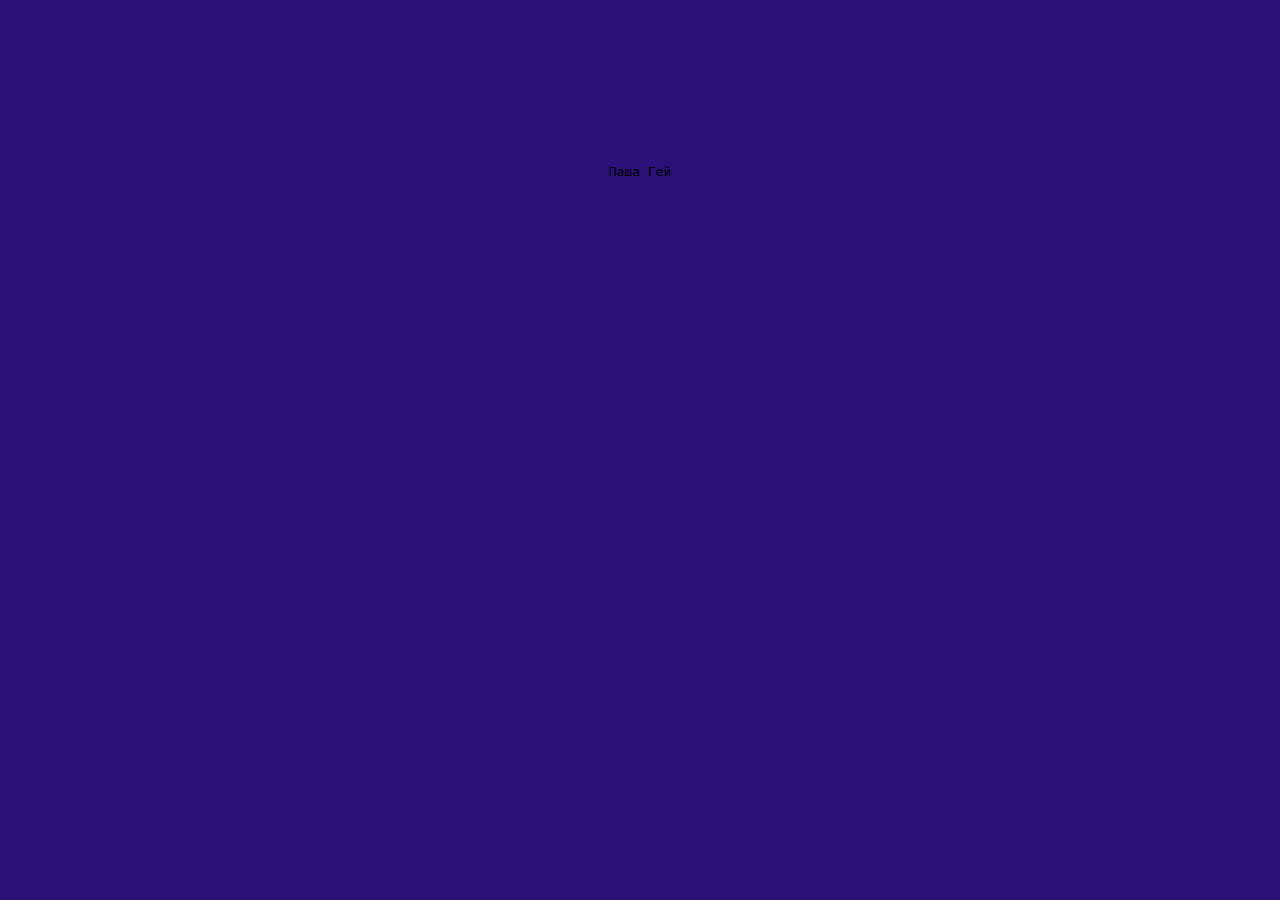
==== page.html @ c7c237a3 "New page" ====
<!DOCTYPE html>
<html>

<head>
  <meta charset="utf-8">
  <meta name="theme-color" content="#ffffff">
  <title>Igor Krivol</title>
  <link href="css/style.css" rel="stylesheet" />
</head>

<body>
  <samp> Паша Гей</samp>
</body>

</html>
---- css/style.css ----
body {
  text-align: center;
  padding-top: 12%;
  /*background-color: #4f3e5e;*/
  background-color: rgb(41, 17, 120)
}

#cont{
  position: relative;
  text-align: center;
  max-height: 200px;
  max-width: 300px;
  margin: auto;
}


#img-up{
  width: auto;
  border-radius:15%;
  height: 170px;
  margin: auto;
}

#name{

  color: rgb(45, 171, 30);
  font-size: 35px;
  margin: auto;
}
#ceo{
  color: rgb(45, 171, 30);
  font-size: 35px;
  margin: auto;
  text-decoration: inherit;
}
#info{
  color: rgb(45, 171, 30);
  font-size: 35px;
  margin: auto;
  text-decoration: inherit;
  padding-top: 20px
}

#iconlink{
  padding-top:100px;
  width: 300px;
  margin: auto;
}
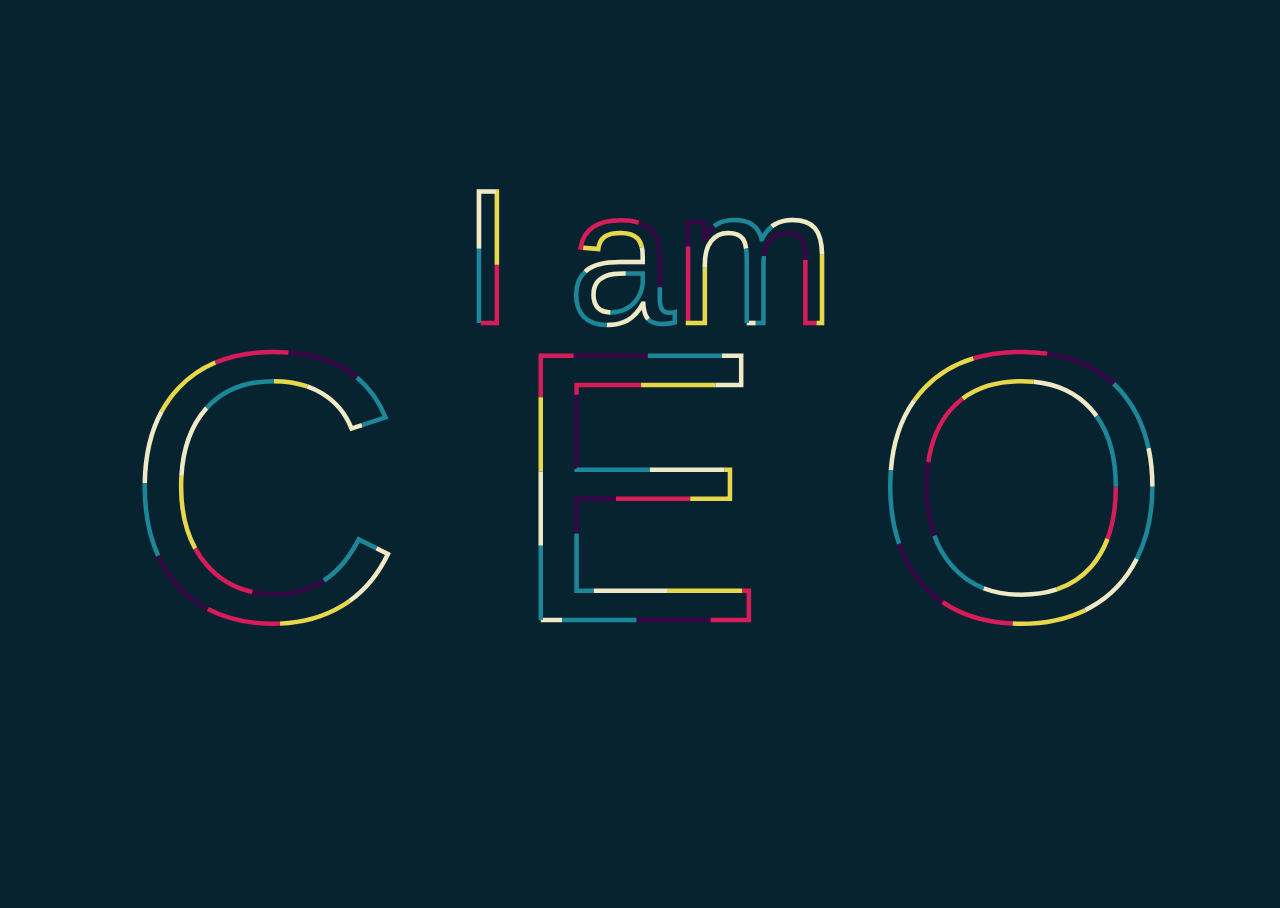
==== commit ccb211f7: "Info new page" ====
--- a/page.html
+++ b/page.html
@@ -5,11 +5,44 @@
   <meta charset="utf-8">
   <meta name="theme-color" content="#ffffff">
   <title>Igor Krivol</title>
-  <link href="css/style.css" rel="stylesheet" />
+  <link href="css/style1.css" rel="stylesheet" />
 </head>
 
 <body>
-  <samp> Паша Гей</samp>
+  <svg viewBox="0 0 800 600">
+    <symbol id="s-text">
+      <text text-anchor="middle"
+            x="50%"
+            y="35%"
+            class="text--line"
+            >
+        I am
+      </text>
+      <text text-anchor="middle"
+            x="50%"
+            y="68%"
+            class="text--line2"
+            >
+        C E O
+      </text>
+
+    </symbol>
+
+    <g class="g-ants">
+      <use xlink:href="#s-text"
+        class="text-copy"></use>
+      <use xlink:href="#s-text"
+        class="text-copy"></use>
+      <use xlink:href="#s-text"
+        class="text-copy"></use>
+      <use xlink:href="#s-text"
+        class="text-copy"></use>
+      <use xlink:href="#s-text"
+        class="text-copy"></use>
+    </g>
+
+
+  </svg>
 </body>
 
 </html>
--- a/css/style1.css
+++ b/css/style1.css
@@ -0,0 +1,62 @@
+BODY {
+  height: 100%;
+}
+
+BODY {
+  background: #082330;
+  background-size: .12em 100%;
+  font: 16em/1 Arial;
+}
+
+.text--line {
+  font-size: .5em;
+}
+
+svg {
+  position: absolute;
+  width: 100%;
+  height: 100%;
+}
+
+.text-copy {
+  fill: none;
+  stroke: white;
+  stroke-dasharray: 7% 28%;
+  stroke-width: 3px;
+  -webkit-animation: stroke-offset 9s infinite linear;
+          animation: stroke-offset 9s infinite linear;
+}
+.text-copy:nth-child(1) {
+  stroke: #360745;
+  stroke-dashoffset: 7%;
+}
+.text-copy:nth-child(2) {
+  stroke: #D61C59;
+  stroke-dashoffset: 14%;
+}
+.text-copy:nth-child(3) {
+  stroke: #E7D84B;
+  stroke-dashoffset: 21%;
+}
+.text-copy:nth-child(4) {
+  stroke: #EFEAC5;
+  stroke-dashoffset: 28%;
+}
+.text-copy:nth-child(5) {
+  stroke: #1B8798;
+  stroke-dashoffset: 35%;
+}
+
+@-webkit-keyframes stroke-offset {
+  50% {
+    stroke-dashoffset: 35%;
+    stroke-dasharray: 0 87.5%;
+  }
+}
+
+@keyframes stroke-offset {
+  50% {
+    stroke-dashoffset: 35%;
+    stroke-dasharray: 0 87.5%;
+  }
+}
